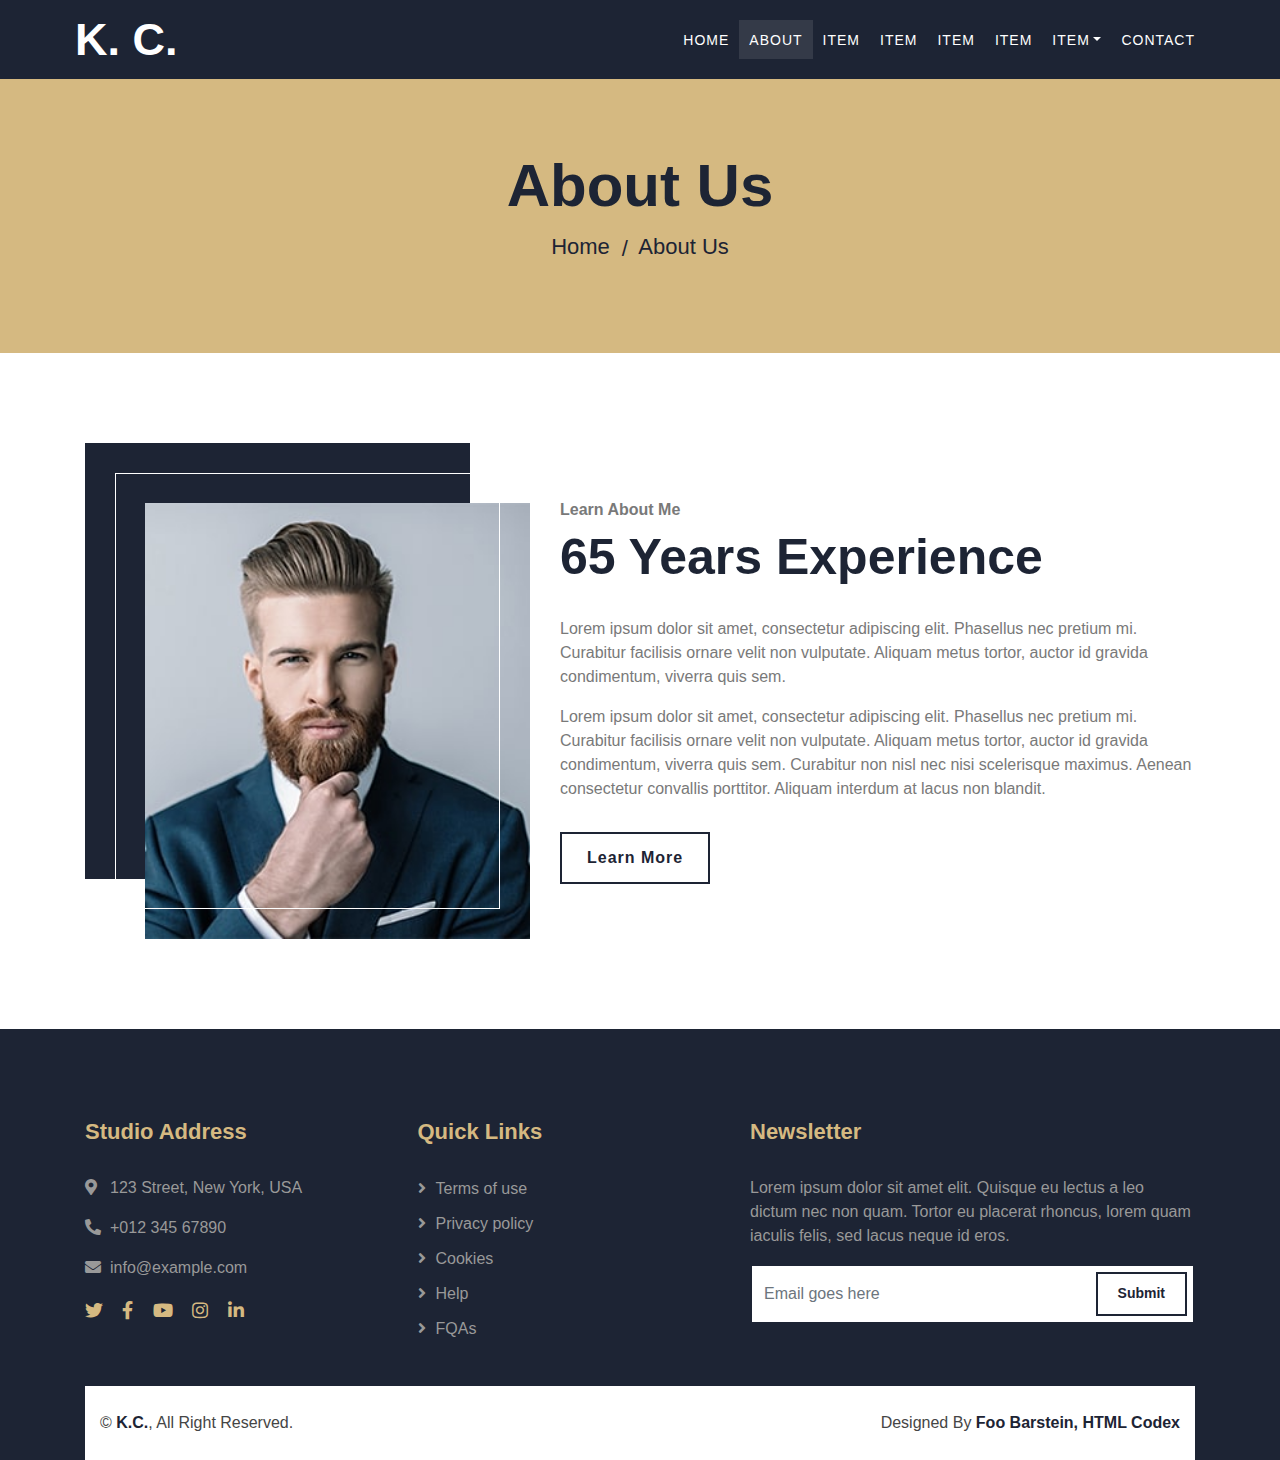
==== about.html @ 93770280 "first commit" ====
<!DOCTYPE html>
<html lang="en">
    <head>
        <meta charset="utf-8">
        <title>K. C.</title>
        <meta content="width=device-width, initial-scale=1.0" name="viewport">
        <meta content="Free Website Template" name="keywords">
        <meta content="Free Website Template" name="description">

        <!-- Favicon -->
        <link href="img/favicon.ico" rel="icon">

        <!-- Google Font -->
        <link href="https://fonts.googleapis.com/css2?family=Open+Sans:wght@300;400;600;700;800&display=swap" rel="stylesheet">

        <!-- CSS Libraries -->
        <link href="https://stackpath.bootstrapcdn.com/bootstrap/4.4.1/css/bootstrap.min.css" rel="stylesheet">
        <link href="https://cdnjs.cloudflare.com/ajax/libs/font-awesome/5.10.0/css/all.min.css" rel="stylesheet">
        <link href="lib/animate/animate.min.css" rel="stylesheet">
        <link href="lib/owlcarousel/assets/owl.carousel.min.css" rel="stylesheet">
        <link href="lib/lightbox/css/lightbox.min.css" rel="stylesheet">

        <!-- Template Stylesheet -->
        <link href="css/style.css" rel="stylesheet">
    </head>

    <body>
        <!-- Top Bar Start -->
<!--         <div class="top-bar d-none d-md-block">
            <div class="container-fluid">
                <div class="row">
                    <div class="col-md-6">
                        <div class="top-bar-left">
                            <div class="text">
                                <h2>8:00 - 9:00</h2>
                                <p>Opening Hour Mon - Fri</p>
                            </div>
                            <div class="text">
                                <h2>+123 456 7890</h2>
                                <p>Call Us For Appointment</p>
                            </div>
                        </div>
                    </div>
                    <div class="col-md-6">
                        <div class="top-bar-right">
                            <div class="social">
                                <a href=""><i class="fab fa-twitter"></i></a>
                                <a href=""><i class="fab fa-facebook-f"></i></a>
                                <a href=""><i class="fab fa-linkedin-in"></i></a>
                                <a href=""><i class="fab fa-instagram"></i></a>
                            </div>
                        </div>
                    </div>
                </div>
            </div>
        </div> -->
        <!-- Top Bar End -->

        <!-- Nav Bar Start -->
        <div class="navbar navbar-expand-lg bg-dark navbar-dark">
            <div class="container-fluid">
                <a href="index.html" class="navbar-brand">K. C.</a>
                <button type="button" class="navbar-toggler" data-toggle="collapse" data-target="#navbarCollapse">
                    <span class="navbar-toggler-icon"></span>
                </button>

                <div class="collapse navbar-collapse justify-content-between" id="navbarCollapse">
                    <div class="navbar-nav ml-auto">
                        <a href="index.html" class="nav-item nav-link">Home</a>
                        <a href="about.html" class="nav-item nav-link active">About</a>
                        <a href="#" class="nav-item nav-link">Item</a>
                        <a href="#" class="nav-item nav-link">Item</a>
                        <a href="#" class="nav-item nav-link">Item</a>
                        <a href="#" class="nav-item nav-link">Item</a>
                        <div class="nav-item dropdown">
                            <a href="#" class="nav-link dropdown-toggle" data-toggle="dropdown">Item</a>
                            <div class="dropdown-menu">
                                <a href="#" class="dropdown-item">Item</a>
                                <a href="#" class="dropdown-item">Item</a>
                            </div>
                        </div>
                        <a href="contact.html" class="nav-item nav-link">Contact</a>
                    </div>
                </div>
            </div>
        </div>
        <!-- Nav Bar End -->


        <!-- Page Header Start -->
        <div class="page-header">
            <div class="container">
                <div class="row">
                    <div class="col-12">
                        <h2>About Us</h2>
                    </div>
                    <div class="col-12">
                        <a href="">Home</a>
                        <a href="">About Us</a>
                    </div>
                </div>
            </div>
        </div>
        <!-- Page Header End -->


        <!-- About Start -->
        <div class="about">
            <div class="container">
                <div class="row align-items-center">
                    <div class="col-lg-5 col-md-6">
                        <div class="about-img">
                            <img src="img/team-3.jpg" alt="Image">
                        </div>
                    </div>
                    <div class="col-lg-7 col-md-6">
                        <div class="section-header text-left">
                            <p>Learn About Me</p>
                            <h2>65 Years Experience</h2>
                        </div>
                        <div class="about-text">
                            <p>
                                Lorem ipsum dolor sit amet, consectetur adipiscing elit. Phasellus nec pretium mi. Curabitur facilisis ornare velit non vulputate. Aliquam metus tortor, auctor id gravida condimentum, viverra quis sem.
                            </p>
                            <p>
                                Lorem ipsum dolor sit amet, consectetur adipiscing elit. Phasellus nec pretium mi. Curabitur facilisis ornare velit non vulputate. Aliquam metus tortor, auctor id gravida condimentum, viverra quis sem. Curabitur non nisl nec nisi scelerisque maximus. Aenean consectetur convallis porttitor. Aliquam interdum at lacus non blandit.
                            </p>
                            <a class="btn" href="">Learn More</a>
                        </div>
                    </div>
                </div>
            </div>
        </div>
        <!-- About End -->


        <!-- Team Start -->
<!--         <div class="team">
            <div class="container">
                <div class="section-header text-center">
                    <p>Our Barber Team</p>
                    <h2>Meet Our Hair Cut Expert Barber</h2>
                </div>
                <div class="row">
                    <div class="col-lg-3 col-md-6">
                        <div class="team-item">
                            <div class="team-img">
                                <img src="img/team-1.jpg" alt="Team Image">
                            </div>
                            <div class="team-text">
                                <h2>Adam Phillips</h2>
                                <p>Master Barber</p>
                            </div>
                        </div>
                    </div>
                    <div class="col-lg-3 col-md-6">
                        <div class="team-item">
                            <div class="team-img">
                                <img src="img/team-2.jpg" alt="Team Image">
                            </div>
                            <div class="team-text">
                                <h2>Dylan Adams</h2>
                                <p>Hair Expert</p>
                            </div>
                        </div>
                    </div>
                    <div class="col-lg-3 col-md-6">
                        <div class="team-item">
                            <div class="team-img">
                                <img src="img/team-3.jpg" alt="Team Image">
                            </div>
                            <div class="team-text">
                                <h2>Gloria Edwards</h2>
                                <p>Beard Expert</p>
                            </div>
                        </div>
                    </div>
                    <div class="col-lg-3 col-md-6">
                        <div class="team-item">
                            <div class="team-img">
                                <img src="img/team-4.jpg" alt="Team Image">
                            </div>
                            <div class="team-text">
                                <h2>Josh Dunn</h2>
                                <p>Color Expert</p>
                            </div>
                        </div>
                    </div>
                </div>
            </div>
        </div> -->
        <!-- Team End -->


        <!-- Footer Start -->
        <div class="footer">
            <div class="container">
                <div class="row">
                    <div class="col-lg-7">
                        <div class="row">
                            <div class="col-md-6">
                                <div class="footer-contact">
                                    <h2>Studio Address</h2>
                                    <p><i class="fa fa-map-marker-alt"></i>123 Street, New York, USA</p>
                                    <p><i class="fa fa-phone-alt"></i>+012 345 67890</p>
                                    <p><i class="fa fa-envelope"></i>info@example.com</p>
                                    <div class="footer-social">
                                        <a href=""><i class="fab fa-twitter"></i></a>
                                        <a href=""><i class="fab fa-facebook-f"></i></a>
                                        <a href=""><i class="fab fa-youtube"></i></a>
                                        <a href=""><i class="fab fa-instagram"></i></a>
                                        <a href=""><i class="fab fa-linkedin-in"></i></a>
                                    </div>
                                </div>
                            </div>
                            <div class="col-md-6">
                                <div class="footer-link">
                                    <h2>Quick Links</h2>
                                    <a href="">Terms of use</a>
                                    <a href="">Privacy policy</a>
                                    <a href="">Cookies</a>
                                    <a href="">Help</a>
                                    <a href="">FQAs</a>
                                </div>
                            </div>
                        </div>
                    </div>
                    <div class="col-lg-5">
                        <div class="footer-newsletter">
                            <h2>Newsletter</h2>
                            <p>
                                Lorem ipsum dolor sit amet elit. Quisque eu lectus a leo dictum nec non quam. Tortor eu placerat rhoncus, lorem quam iaculis felis, sed lacus neque id eros.
                            </p>
                            <div class="form">
                                <input class="form-control" placeholder="Email goes here">
                                <button class="btn">Submit</button>
                            </div>
                        </div>
                    </div>
                </div>
            </div>
            <div class="container copyright">
                <div class="row">
                    <div class="col-md-6">
                        <p>&copy; <a href="#">K.C.</a>, All Right Reserved.</p>
                    </div>
                    <div class="col-md-6">
                        <p>Designed By <a href="https://htmlcodex.com">Foo Barstein, HTML Codex</a></p>
                    </div>
                </div>
            </div>
        </div>
        <!-- Footer End -->

        <a href="#" class="back-to-top"><i class="fa fa-chevron-up"></i></a>

        <!-- JavaScript Libraries -->
        <script src="https://code.jquery.com/jquery-3.4.1.min.js"></script>
        <script src="https://stackpath.bootstrapcdn.com/bootstrap/4.4.1/js/bootstrap.bundle.min.js"></script>
        <script src="lib/easing/easing.min.js"></script>
        <script src="lib/owlcarousel/owl.carousel.min.js"></script>
        <script src="lib/isotope/isotope.pkgd.min.js"></script>
        <script src="lib/lightbox/js/lightbox.min.js"></script>

        <!-- Contact Javascript File -->
        <script src="mail/jqBootstrapValidation.min.js"></script>
        <script src="mail/contact.js"></script>

        <!-- Template Javascript -->
        <script src="js/main.js"></script>
    </body>
</html>
---- css/style.css ----
/*******************************/
/********* General CSS *********/
/*******************************/
body {
    color: #797979;
    background: #ffffff;
    font-family: 'Lato', sans-serif;
}

h1,
h2, 
h3, 
h4,
h5, 
h6 {
    color: #1d2434;
}

a {
    color: #454545;
    transition: .3s;
}

a:hover,
a:active,
a:focus {
    color: #D5B981;
    outline: none;
    text-decoration: none;
}

.btn:focus,
.form-control:focus {
    box-shadow: none;
}

.container-fluid {
    max-width: 1366px;
}

.back-to-top {
    position: fixed;
    display: none;
    background: #D5B981;
    width: 44px;
    height: 44px;
    text-align: center;
    line-height: 1;
    font-size: 22px;
    right: 15px;
    bottom: 15px;
    transition: background 0.5s;
    z-index: 9;
}

.back-to-top:hover {
    background: #1d2434;
}

.back-to-top:hover i {
    color: #D5B981;
}

.back-to-top i {
    color: #1d2434;
    padding-top: 10px;
}


/**********************************/
/********** Top Bar CSS ***********/
/**********************************/
.top-bar {
    position: relative;
    height: 60px;
    background: #1d2434;
}

.top-bar .top-bar-left {
    display: flex;
    align-items: center;
    justify-content: flex-start;
}

.top-bar .top-bar-right {
    display: flex;
    align-items: center;
    justify-content: flex-end;
}

.top-bar .text {
    display: flex;
    align-items: center;
    justify-content: center;
    flex-direction: column;
    height: 60px;
    padding: 0 10px;
    text-align: center;
    border-left: 1px solid rgba(255, 255, 255, .15);
}

.top-bar .text:last-child {
    border-right: 1px solid rgba(255, 255, 255, .15);
}

.top-bar .text h2 {
    color: #eeeeee;
    font-weight: 600;
    font-size: 16px;
    letter-spacing: 1px;
    margin: 0;
}

.top-bar .text p {
    color: #eeeeee;
    font-size: 12px;
    font-weight: 400;
    margin: 0;
}

.top-bar .social {
    display: flex;
    height: 60px;
    font-size: 0;
    justify-content: flex-end;
}

.top-bar .social a {
    display: flex;
    align-items: center;
    justify-content: center;
    width: 60px;
    height: 100%;
    font-size: 22px;
    color: #ffffff;
    border-right: 1px solid rgba(255, 255, 255, .15);
}

.top-bar .social a:first-child {
    border-left: 1px solid rgba(255, 255, 255, .15);
}

.top-bar .social a:hover {
    color: #D5B981;
    background: #ffffff;
}

@media (min-width: 992px) {
    .top-bar {
        padding: 0 60px;
    }
}


/**********************************/
/*********** Nav Bar CSS **********/
/**********************************/
.navbar {
    position: relative;
    transition: .5s;
    z-index: 999;
}

.navbar.nav-sticky {
    position: fixed;
    top: 0;
    width: 100%;
    box-shadow: 0 2px 5px rgba(0, 0, 0, .3);
}

.navbar .navbar-brand {
    margin: 0;
    color: #ffffff;
    font-size: 45px;
    line-height: 0px;
    font-weight: 600;
}

.navbar .navbar-brand span {
    font-weight: 800;
}

.navbar .navbar-brand img {
    max-width: 100%;
    max-height: 40px;
}

.navbar-dark .navbar-nav .nav-link,
.navbar-dark .navbar-nav .nav-link:focus,
.navbar-dark .navbar-nav .nav-link:hover,
.navbar-dark .navbar-nav .nav-link.active {
    padding: 10px 10px 8px 10px;
    color: #ffffff;
}

.navbar-dark .navbar-nav .nav-link:hover,
.navbar-dark .navbar-nav .nav-link.active {
    background: rgba(256, 256, 256, .1);
    transition: none;
}

.navbar .dropdown-menu {
    margin-top: 0;
    border: 0;
    border-radius: 0;
    background: #f8f9fa;
}

@media (min-width: 992px) {
    .navbar {
        position: absolute;
        width: 100%;
        /*top: 60px;*/
        padding: 20px 60px;
        background: #1d2434 !important;
        z-index: 9;
    }
    
    .navbar.nav-sticky {
        padding: 10px 60px;
        background: #1d2434 !important;
    }
    
    .navbar a.nav-link {
        padding: 8px 15px;
        font-size: 14px;
        letter-spacing: 1px;
        text-transform: uppercase;
    }
}

@media (max-width: 991.98px) {   
    .navbar {
        padding: 15px;
        background: #1d2434 !important;
    }
    
    .navbar a.nav-link {
        padding: 5px;
    }
    
    .navbar .dropdown-menu {
        box-shadow: none;
    }
}


/*******************************/
/********** Hero CSS ***********/
/*******************************/
.hero {
    position: relative;
    width: 100%;
    margin-bottom: 45px;
    height: calc(100vh - 60px);
    background: #efefef;
    overflow: hidden;
}

.hero .container-fluid {
    padding: 0;
}

.hero .hero-image {
    position: relative;
    text-align: right;
    top: 20%;
    right: 5%;
}

.hero .hero-image img {
    width: 600px;
    max-width: 80%;
    max-height: 80%;
}

.hero .hero-text {
    position: relative;
    padding-left: 75px;
    height: calc(100vh - 60px);
    display: flex;
    align-items: flex-start;
    justify-content: center;
    flex-direction: column;
}

.hero .hero-text h1 {
    color: #1d2434;
    font-size: 50px;
    font-weight: 700;
    margin-bottom: 20px;
}

.hero .hero-text p {
    color: #1d2434;
    font-size: 18px;
    margin-bottom: 25px;
}

.hero .hero-text .btn {
    padding: 15px 30px;
    font-size: 16px;
    font-weight: 600;
    letter-spacing: 1px;
    color: #1d2434;
    background: none;
    border: 2px solid #1d2434;
    border-radius: 0;
    transition: .3s;
}

.hero .hero-text .btn:hover {
    color: #D5B981;
    background: #1d2434;
}

.hero .btn-play {
    position: absolute;
    z-index: 1;
    top: 80%;
    left: 50%;
    transform: translateX(-50%) translateY(-50%);
    box-sizing: content-box;
    display: block;
    width: 32px;
    height: 44px;
    border-radius: 50%;
    border: none;
    outline: none;
    padding: 18px 20px 18px 28px;
}

.hero .btn-play:before {
    content: "";
    position: absolute;
    z-index: 0;
    left: 50%;
    top: 50%;
    transform: translateX(-50%) translateY(-50%);
    display: block;
    width: 80px;
    height: 80px;
    background: #1D2434;
    border-radius: 50%;
    animation: pulse-border 1500ms ease-out infinite;
}

.hero .btn-play:after {
    content: "";
    position: absolute;
    z-index: 1;
    left: 50%;
    top: 50%;
    transform: translateX(-50%) translateY(-50%);
    display: block;
    width: 80px;
    height: 80px;
    background: #1D2434;
    border-radius: 50%;
    transition: all 200ms;
}

.hero .btn-play:hover:after {
    background-color: darken(#1D2434, 10%);
}

.hero .btn-play img {
    position: relative;
    z-index: 3;
    max-width: 100%;
    width: auto;
    height: auto;
}

.hero .btn-play span {
    display: block;
    position: relative;
    z-index: 3;
    width: 0;
    height: 0;
    border-left: 32px solid #ffffff;
    border-top: 22px solid transparent;
    border-bottom: 22px solid transparent;
}

@keyframes pulse-border {
  0% {
    transform: translateX(-50%) translateY(-50%) translateZ(0) scale(1);
    opacity: 1;
  }
  100% {
    transform: translateX(-50%) translateY(-50%) translateZ(0) scale(1.5);
    opacity: 0;
  }
}

#videoModal .modal-dialog {
    position: relative;
    max-width: 800px;
    margin: 60px auto;
}

#videoModal .modal-body {
    position: relative;
    padding: 0px;
}

#videoModal .close {
    position: absolute;
    right: 0px;
    top: -12px;
    z-index: 999;
    font-size: 50px;
    font-weight: normal;
    color: #ffffff;
    opacity: 1;
}

@media (max-width: 991.98px) {
    .hero .hero-text {
        padding-left: 15px;
    }
    
    .hero .hero-text h1 {
        font-size: 35px;
    }
    
    .hero .hero-text p {
        font-size: 16px;
    }
    
    .hero .hero-text .btn {
        padding: 12px 30px;
        font-size: 15px;
        letter-spacing: 0;
    }
}

@media (max-width: 767.98px) {
    .hero .hero-text h1 {
        font-size: 30px;
        font-weight: 600;
    }
    
    .hero .hero-text p {
        font-size: 14px;
    }
    
    .hero .hero-text .btn {
        padding: 10px 25px;
        font-size: 15px;
        font-weight: 400;
        letter-spacing: 0;
    }
}

@media (max-width: 575.98px) {
    .hero .hero-text h1 {
        font-size: 25px;
        font-weight: 600;
    }
    
    .hero .hero-text p {
        font-size: 14px;
    }
    
    .hero .hero-text .btn {
        padding: 8px 20px;
        font-size: 14px;
        font-weight: 400;
        letter-spacing: 0;
    }
}


/*******************************/
/******* Page Header CSS *******/
/*******************************/
.page-header {
    position: relative;
    margin-bottom: 45px;
    padding: 150px 0 90px 0;
    text-align: center;
    background: #D5B981;
}

.page-header h2 {
    position: relative;
    color: #1d2434;
    font-size: 60px;
    font-weight: 700;
}

.page-header a {
    position: relative;
    padding: 0 12px;
    font-size: 22px;
    color: #1d2434;
}

.page-header a:hover {
    color: #ffffff;
}

.page-header a::after {
    position: absolute;
    content: "/";
    width: 8px;
    height: 8px;
    top: -2px;
    right: -7px;
    text-align: center;
    color: #1d2434;
}

.page-header a:last-child::after {
    display: none;
}

@media (max-width: 767.98px) {
    .page-header h2 {
        font-size: 35px;
    }
    
    .page-header a {
        font-size: 18px;
    }
}


/*******************************/
/******* Section Header ********/
/*******************************/
.section-header {
    position: relative;
    max-width: 600px;
    margin: 0 auto;
    margin-bottom: 45px;
}

.section-header p {
    margin-bottom: 5px;
    position: relative;
    font-size: 16px;
    font-weight: 600;
}

.section-header h2 {
    margin: 0;
    position: relative;
    font-size: 50px;
    font-weight: 700;
}

@media (max-width: 767.98px) {
    .section-header h2 {
        font-size: 30px;
    }
}


/*******************************/
/********** About CSS **********/
/*******************************/
.about {
    position: relative;
    width: 100%;
    padding: 45px 0;
}

.about .section-header {
    margin-bottom: 30px;
    margin-left: 0;
}

.about .about-img {
    position: relative;
    height: 100%;
    margin: 60px 0 0 60px;
}

.about .about-img img {
    position: relative;
    width: 100%;
    height: 100%;
    object-fit: cover;
    z-index: 1;
}

.about .about-img::before {
    position: absolute;
    content: "";
    top: -60px;
    right: 60px;
    bottom: 60px;
    left: -60px;
    background: #1d2434;
    z-index: 0;
}

.about .about-img::after {
    position: absolute;
    content: "";
    top: -30px;
    right: 30px;
    bottom: 30px;
    left: -30px;
    background: transparent;
    border: 1px solid #ffffff;
    z-index: 2;
}

.about .about-text p {
    font-size: 16px;
}

.about .about-text a.btn {
    position: relative;
    margin-top: 15px;
    padding: 12px 25px;
    font-size: 16px;
    font-weight: 600;
    letter-spacing: 1px;
    color: #1d2434;
    border: 2px solid #1d2434;
    border-radius: 0;
    background: none;
    transition: .3s;
}

.about .about-text a.btn:hover {
    color: #D5B981;
    background: #1d2434;
}

@media (max-width: 767.98px) {
    .about .about-img {
        margin-bottom: 30px;
        height: auto;
    }
}


/*******************************/
/********* Service CSS *********/
/*******************************/
.service {
    position: relative;
    width: 100%;
    padding: 45px 0 15px 0;
}

.service .service-item {
    position: relative;
    width: 100%;
    text-align: center;
    margin-bottom: 30px;
    background: rgba(29, 36, 52, .04);
}

.service .service-img {
    position: relative;
    width: 100%;
}

.service .service-img img {
    position: relative;
    width: 100%;
    height: 100%;
    object-fit: cover;
}

.service .service-img::after {
    position: absolute;
    content: "";
    top: 15px;
    right: 15px;
    bottom: 15px;
    left: 15px;
    background: transparent;
    border: 1px solid #ffffff;
    z-index: 1;
}

.service .service-item h3 {
    margin: 0;
    padding: 25px 15px 15px 15px;
    font-size: 25px;
    font-weight: 700;
}

.service .service-item p {
    margin: 0;
    padding: 0 25px 25px 25px;
    font-size: 16px;
}

.service .service-item a.btn {
    position: relative;
    margin-bottom: 30px;
    padding: 10px 20px;
    font-size: 14px;
    font-weight: 600;
    color: #1d2434;
    border: 2px solid #1d2434;
    border-radius: 0;
    background: none;
    transition: .3s;
}

.service .service-item:hover a.btn {
    color: #D5B981;
    background: #1d2434;
    border-color: #1d2434;
}


/*******************************/
/********* Pricing CSS *********/
/*******************************/
.price {
    position: relative;
    width: 100%;
    padding: 45px 0 15px 0;
}

.price .price-item {
    position: relative;
    width: 100%;
    display: flex;
    align-items: center;
    justify-content: flex-start;
    flex-direction: row;
    margin-bottom: 30px;
    background: rgba(29, 36, 52, .04);
    transition: .3s;
}

.price .price-item:hover {
    background: #D5B981;
}

.price .price-img {
    position: relative;
    width: 100px;
}

.price .price-img img {
    width: 100%;
}

.price .price-img::after {
    position: absolute;
    content: "";
    top: 10px;
    right: 10px;
    bottom: 10px;
    left: 10px;
    background: transparent;
    border: 1px solid #ffffff;
    z-index: 1;
}

.price .price-text {
    position: relative;
    padding: 0 15px;
    width: calc(100% - 100px);
    overflow: hidden;
}

.price .price-text h2 {
    position: relative;
    margin-bottom: 8px;
    font-size: 16px;
    font-weight: 600;
    white-space: nowrap;
}

.price .price-text h3 {
    position: relative;
    margin: 0;
    font-size: 16px;
    font-weight: 400;
    color: #333333;
}


/*******************************/
/*********** Team CSS **********/
/*******************************/
.team {
    position: relative;
    width: 100%;
    padding: 45px 0 15px 0;
}

.team .team-item {
    margin-bottom: 30px;
}

.team .team-img {
    position: relative;
}

.team .team-img::after {
    position: absolute;
    content: "";
    top: 15px;
    right: 15px;
    bottom: 15px;
    left: 15px;
    background: transparent;
    border: 1px solid #F6F6F7;
    transition: .3s;
    z-index: 1;
}

.team .team-img img {
    width: 100%;
}

.team .team-text {
    position: relative;
    margin: -60px 15px 0 15px;
    padding: 30px 15px;
    text-align: center;
    background: #F6F6F7;
    transition: .3s;
    z-index: 2;
}

.team .team-text h2 {
    font-size: 16px;
    font-weight: 600;
}

.team .team-text p {
    margin: 0;
    color: #333333;
}

.team .team-item:hover .team-text {
    background: #D5B981;
}

.team .team-item:hover .team-img::after {
    border-color: #D5B981;
}


/*******************************/
/******* Testimonial CSS *******/
/*******************************/
.testimonial {
    position: relative;
    margin: 45px 0;
    padding: 120px 0;
    background: linear-gradient(rgba(29, 36, 52, 1), rgba(29, 36, 52, .5), rgba(29, 36, 52, 1)), url(../img/team-3.jpg);
    background-position: center;
    background-repeat: no-repeat;
    background-size: cover;
}

.testimonial .container {
    max-width: 700px;
}

.testimonial .testimonials-carousel {
    position: relative;
    width: 100%;
}

.testimonial .testimonial-item {
    position: relative;
    width: 100%;
    display: flex;
    align-items: flex-start;
    justify-content: center;
    flex-direction: column;
    overflow: hidden;
}

.testimonial .testimonial-item img {
    width: 60px;
    border-radius: 60px;
    margin-bottom: 25px;
}

.testimonial .testimonial-item p {
    color: #ffffff;
    font-size: 16px;
    margin-bottom: 20px;
}

.testimonial .testimonial-item h2 {
    color: #D5B981;
    font-size: 18px;
    font-weight: 700;
    margin-bottom: 5px;
}

.testimonial .testimonial-item h3 {
    color: #999999;
    font-size: 16px;
    font-weight: 300;
    margin: 0;
}

.testimonial .owl-nav {
    width: 135px;
    margin-top: 45px;
    display: flex;
}

.testimonial .owl-nav .owl-prev,
.testimonial .owl-nav .owl-next {
    width: 60px;
    height: 60px;
    display: flex;
    align-items: center;
    justify-content: center;
    color: #D5B981;
    background: #1d2434;
    font-size: 22px;
    transition: .3s;
}

.testimonial .owl-nav .owl-next {
    margin-left: 15px;
}

.testimonial .owl-nav .owl-prev:hover,
.testimonial .owl-nav .owl-next:hover {
    color: #1d2434;
    background: #D5B981;
}


/*******************************/
/*********** Blog CSS **********/
/*******************************/
.blog {
    position: relative;
    width: 100%;
    padding: 45px 0;
}

.blog .blog-carousel {
    position: relative;
    width: calc(100% + 30px);
    left: -15px;
    right: -15px;
}

.blog .blog-item {
    position: relative;
    margin: 0 15px;
    background: rgba(29, 36, 52, .04);
    overflow: hidden;
}

.blog .blog-page .blog-item {
    margin: 0 0 30px 0;
}

.blog .blog-img {
    position: relative;
    width: 100%;
}

.blog .blog-img::after {
    position: absolute;
    content: "";
    top: 15px;
    right: 15px;
    bottom: 15px;
    left: 15px;
    background: transparent;
    border: 1px solid #ffffff;
    z-index: 1;
}

.blog .blog-img img {
    width: 100%;
}

.blog .blog-meta {
    position: relative;
    padding: 20px 30px 12px 30px;
}

.blog .blog-meta * {
    display: inline-block;
    margin: 0;
    padding: 0;
    font-size: 14px;
    font-weight: 300;
    color: #797979;
}

.blog .blog-meta i {
    margin: 0 2px 0 10px;
}

.blog .blog-meta i:first-child {
    margin-left: 0;
}

.blog .blog-text {
    position: relative;
    padding: 0 30px 30px 30px;
}

.blog .blog-text h2 {
    font-size: 18px;
    font-weight: 600;
}

.blog .blog-text p {
    margin-bottom: 10px;
}

.blog .blog-item a.btn {
    padding: 0;
    font-size: 14px;
    font-weight: 700;
    text-transform: uppercase;
    color: #1d2434;
    transition: .3s;
}

.blog .blog-item a.btn i {
    margin-left: 5px;
}

.blog .blog-item a.btn:hover {
    color: #D5B981;
}

.blog .owl-nav {
    width: 150px;
    margin: 32px auto 0 auto;
    display: flex;
}

.blog .owl-nav .owl-prev,
.blog .owl-nav .owl-next {
    margin-left: 15px;
    width: 60px;
    height: 60px;
    display: flex;
    align-items: center;
    justify-content: center;
    color: #D5B981;
    background: #1d2434;
    font-size: 22px;
    transition: .3s;
}

.blog .owl-nav .owl-prev:hover,
.blog .owl-nav .owl-next:hover {
    color: #1d2434;
    background: #D5B981;
}

.blog .pagination .page-link {
    color: #1d2434;
    border-radius: 0;
    border-color: #1d2434;
}

.blog .pagination .page-link:hover,
.blog .pagination .page-item.active .page-link {
    color: #D5B981;
    background: #1d2434;
}

.blog .pagination .disabled .page-link {
    color: #999999;
}


/*******************************/
/******** Portfolio CSS ********/
/*******************************/
.portfolio {
    position: relative;
    padding: 45px 0 15px 0;
    background: #ffffff;
}

.portfolio #portfolio-flters {
    padding: 0;
    margin: -15px 0 25px 0;
    list-style: none;
    font-size: 0;
    text-align: center;
}

.portfolio #portfolio-flters li {
    cursor: pointer;
    display: inline-block;
    margin: 5px;
    padding: 8px 15px;
    color: #1d2434;
    font-size: 14px;
    font-weight: 600;
    border-radius: 0;
    background: none;
    border: 2px solid #1d2434;
    transition: .3s;
}

.portfolio #portfolio-flters li:hover,
.portfolio #portfolio-flters li.filter-active {
    background: #1d2434;
    color: #D5B981;
}

.portfolio .portfolio-item {
    position: relative;
    margin-bottom: 30px;
    overflow: hidden;
    transition: .3s;
}

.portfolio .portfolio-item:hover {
    margin-top: -10px;
}

.portfolio .portfolio-wrap {
    position: relative;
    width: 100%;
}

.portfolio .portfolio-wrap a::after {
    position: absolute;
    content: "";
    top: 30px;
    right: 30px;
    bottom: 30px;
    left: 30px;
    background: transparent;
    border: 1px solid #F6F6F7;
    transition: .3s;
    z-index: 1;
}

.portfolio .portfolio-wrap:hover a::after {
    border-color: #D5B981;
}

.portfolio img {
    position: relative;
    width: 100%; 
    height: 100%; 
    object-fit: cover;
}


/*******************************/
/********* Contact CSS *********/
/*******************************/
.contact {
    position: relative;
    width: 100%;
    margin: 45px 0;
    background: #1d2434;
}

.contact .container-fluid {
    background: url(../img/team-3.jpg) left center no-repeat;
    background-size: contain;
}

.contact .contact-form {
    position: relative;
    padding: 90px 0 90px 45px;
    background: #1d2434;
}

.contact .contact-form input {
    padding: 15px 0;
    background: none;
    border-radius: 0;
    border: none;
    border-bottom: 1px solid #D5B981;
}

.contact .contact-form textarea {
    height: 90px;
    padding: 15px 0;
    background: none;
    border-radius: 0;
    border: none;
    border-bottom: 1px solid #D5B981;;
}

.contact .contact-form .btn {
    padding: 15px 30px;
    font-size: 16px;
    font-weight: 600;
    letter-spacing: 1px;
    color: #D5B981;
    background: none;
    border: 2px solid #D5B981;
    border-radius: 0;
    transition: .3s;
}

.contact .contact-form .btn:hover {
    color: #1d2434;
    background: #D5B981;
}

.contact .help-block ul {
    margin: 0;
    padding: 0;
    list-style-type: none;
}

@media (max-width: 767.98px) {
    .contact .container-fluid {
        background: none;
    }
    
    .contact .contact-form {
        padding: 90px 0;
    }
}


/*******************************/
/******* Single Page CSS *******/
/*******************************/
.single {
    position: relative;
    width: 100%;
    padding: 45px 0 65px 0;
}

.single img {
    width: 100%;
    margin: 0 0 25px 0;
}

.single .table,
.single .list-group {
    margin-bottom: 30px;
}

.single .ul-group {
    padding: 0;
    list-style: none;
}

.single .ul-group li {
    margin-left: 2px;
}

.single .ul-group li::before {
    position: relative;
    content: "\f0da";
    font-family: "Font Awesome 5 Free";
    font-weight: 900;
    margin-right: 10px;
}

.single .ol-group {
    padding-left: 18px;
}



/*******************************/
/********* Footer CSS **********/
/*******************************/
.footer {
    position: relative;
    margin-top: 45px;
    padding-top: 90px;
    background: #1d2434;
}

.footer .footer-contact,
.footer .footer-link,
.footer .footer-newsletter {
    position: relative;
    margin-bottom: 45px;
    color: #999999;
}

.footer .footer-contact h2,
.footer .footer-link h2,
.footer .footer-newsletter h2{
    position: relative;
    margin-bottom: 30px;
    font-size: 22px;
    font-weight: 700;
    color: #D5B981;
}

.footer .footer-link a {
    display: block;
    margin-bottom: 10px;
    color: #999999;
    transition: .3s;
}

.footer .footer-link a::before {
    position: relative;
    content: "\f105";
    font-family: "Font Awesome 5 Free";
    font-weight: 900;
    margin-right: 10px;
}

.footer .footer-link a:hover {
    color: #D5B981;
    letter-spacing: 1px;
}

.footer .footer-contact p i {
    width: 25px;
}

.footer .footer-social {
    position: relative;
    margin-top: 20px;
}

.footer .footer-social a {
    display: inline-block;
}

.footer .footer-social a i {
    margin-right: 15px;
    font-size: 18px;
    color: #D5B981;
}

.footer .footer-social a:last-child i {
    margin: 0;
}

.footer .footer-social a:hover i {
    color: #999999;
}

.footer .footer-newsletter .form {
    position: relative;
    width: 100%;
}

.footer .footer-newsletter input {
    height: 60px;
    border: 2px solid #1d2434;
    border-radius: 0;
}

.footer .footer-newsletter .btn {
    position: absolute;
    top: 8px;
    right: 8px;
    height: 44px;
    padding: 8px 20px;
    font-size: 14px;
    font-weight: 600;
    color: #1d2434;
    background: none;
    border-radius: 0;
    border: 2px solid #1d2434;
    transition: .3s;
}

.footer .footer-newsletter .btn:hover {
    color: #D5B981;
    background: #1d2434;
}

.footer .copyright {
    padding: 0 30px;
}

.footer .copyright .row {
    background: #ffffff;
    padding-top: 25px;
    padding-bottom: 25px;
}

.footer .copyright p {
    margin: 0;
    color: #454545;
}

.footer .copyright .col-md-6:last-child p {
    text-align: right;
}

.footer .copyright p a {
    color: #1d2434;
    font-weight: 700;
}

.footer .copyright p a:hover {
    color: #D5B981;
}

@media (max-width: 767.98px) {
    .footer .copyright p,
    .footer .copyright .col-md-6:last-child p {
        margin: 5px 0;
        text-align: center;
    }
}
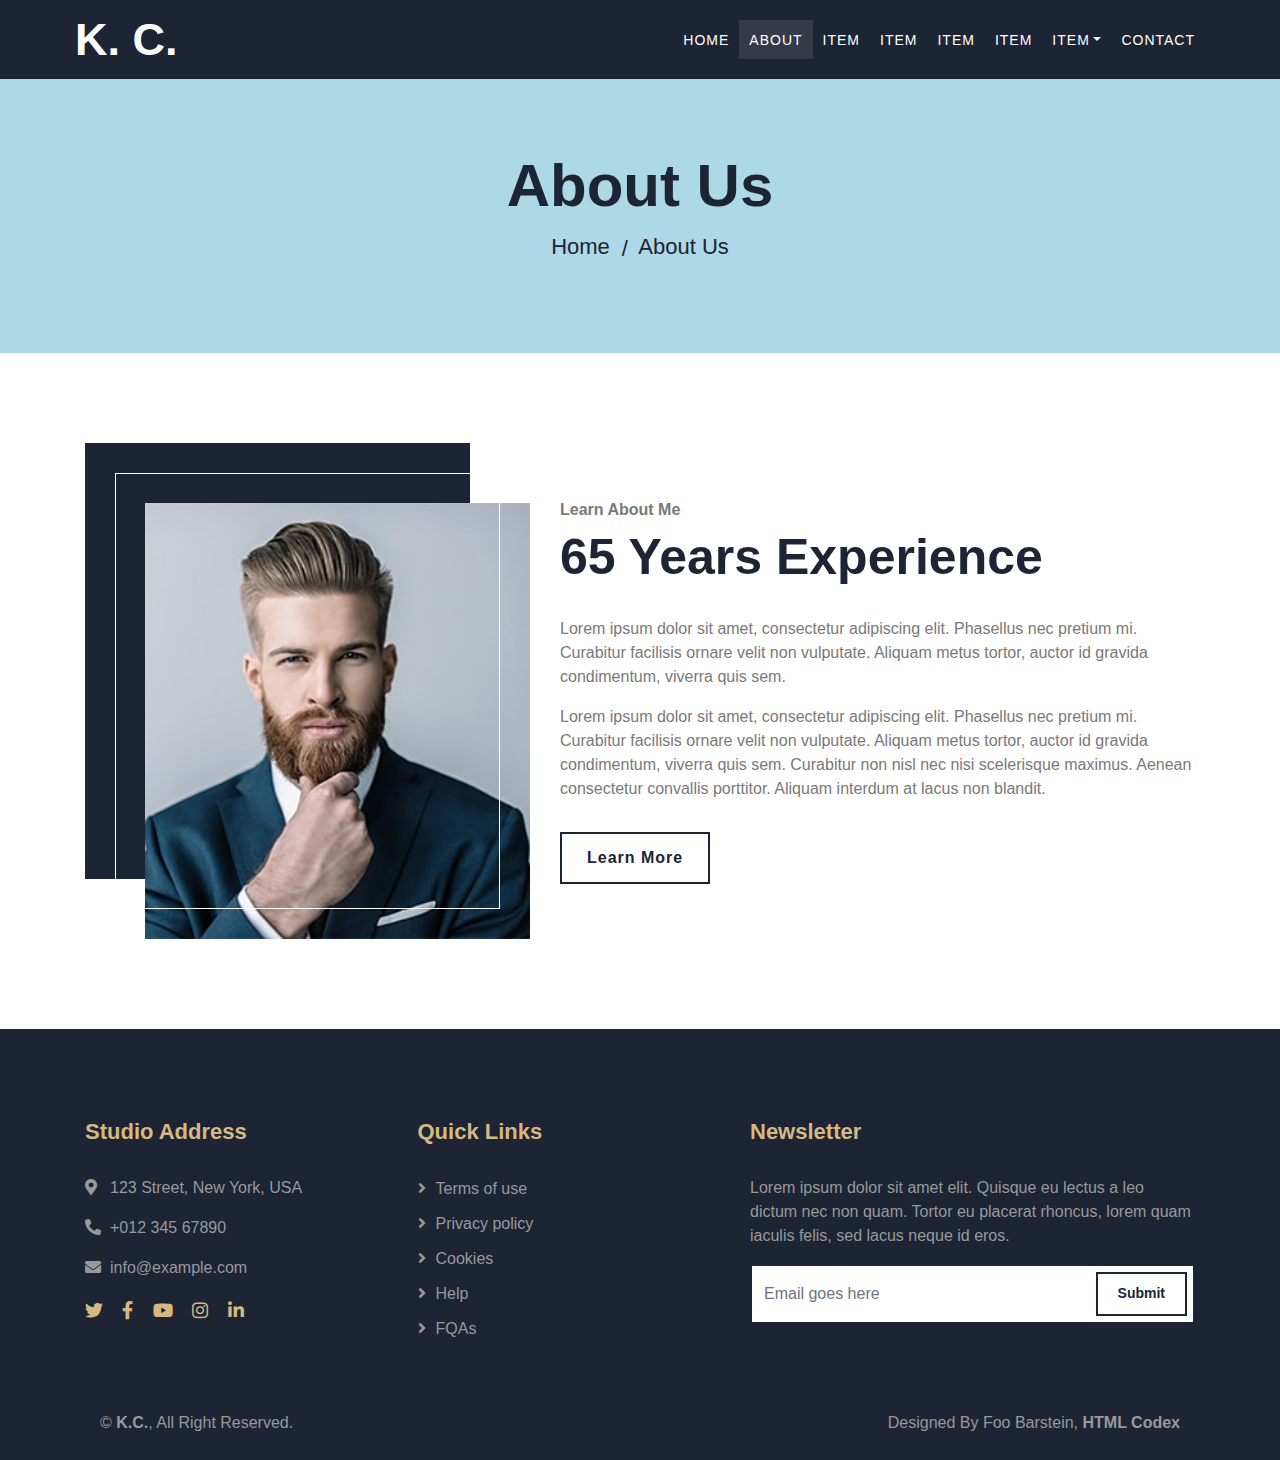
==== commit 4a23a09c: "change picture layout and color" ====
--- a/about.html
+++ b/about.html
@@ -245,7 +245,7 @@
                         <p>&copy; <a href="#">K.C.</a>, All Right Reserved.</p>
                     </div>
                     <div class="col-md-6">
-                        <p>Designed By <a href="https://htmlcodex.com">Foo Barstein, HTML Codex</a></p>
+                        <p>Designed By Foo Barstein,<a href="https://htmlcodex.com"> HTML Codex</a></p>
                     </div>
                 </div>
             </div>
--- a/css/style.css
+++ b/css/style.css
@@ -248,6 +248,16 @@
 /*******************************/
 /********** Hero CSS ***********/
 /*******************************/
+.hero .container-fluid {
+    /*margin-right: 0px;*/
+}
+.hero-background-image {
+    background: url(../img/team-3.jpg);
+    background-position: center;
+    background-repeat: no-repeat;
+    background-size: cover;
+}
+
 .hero {
     position: relative;
     width: 100%;
@@ -255,6 +265,9 @@
     height: calc(100vh - 60px);
     background: #efefef;
     overflow: hidden;
+    padding-top: 79px;
+    margin-right: 0px;
+
 }
 
 .hero .container-fluid {
@@ -277,6 +290,7 @@
 .hero .hero-text {
     position: relative;
     padding-left: 75px;
+    padding-right: 75px;
     height: calc(100vh - 60px);
     display: flex;
     align-items: flex-start;
@@ -481,7 +495,7 @@
     margin-bottom: 45px;
     padding: 150px 0 90px 0;
     text-align: center;
-    background: #D5B981;
+    background: #add8e6;
 }
 
 .page-header h2 {
@@ -1383,14 +1397,15 @@
 }
 
 .footer .copyright .row {
-    background: #ffffff;
+    background: #1d2434;
     padding-top: 25px;
     padding-bottom: 25px;
+    color: #999999;
 }
 
 .footer .copyright p {
     margin: 0;
-    color: #454545;
+    color: #999999;
 }
 
 .footer .copyright .col-md-6:last-child p {
@@ -1398,12 +1413,12 @@
 }
 
 .footer .copyright p a {
-    color: #1d2434;
+    color: #999999;
     font-weight: 700;
 }
 
 .footer .copyright p a:hover {
-    color: #D5B981;
+    color: #999999;
 }
 
 @media (max-width: 767.98px) {
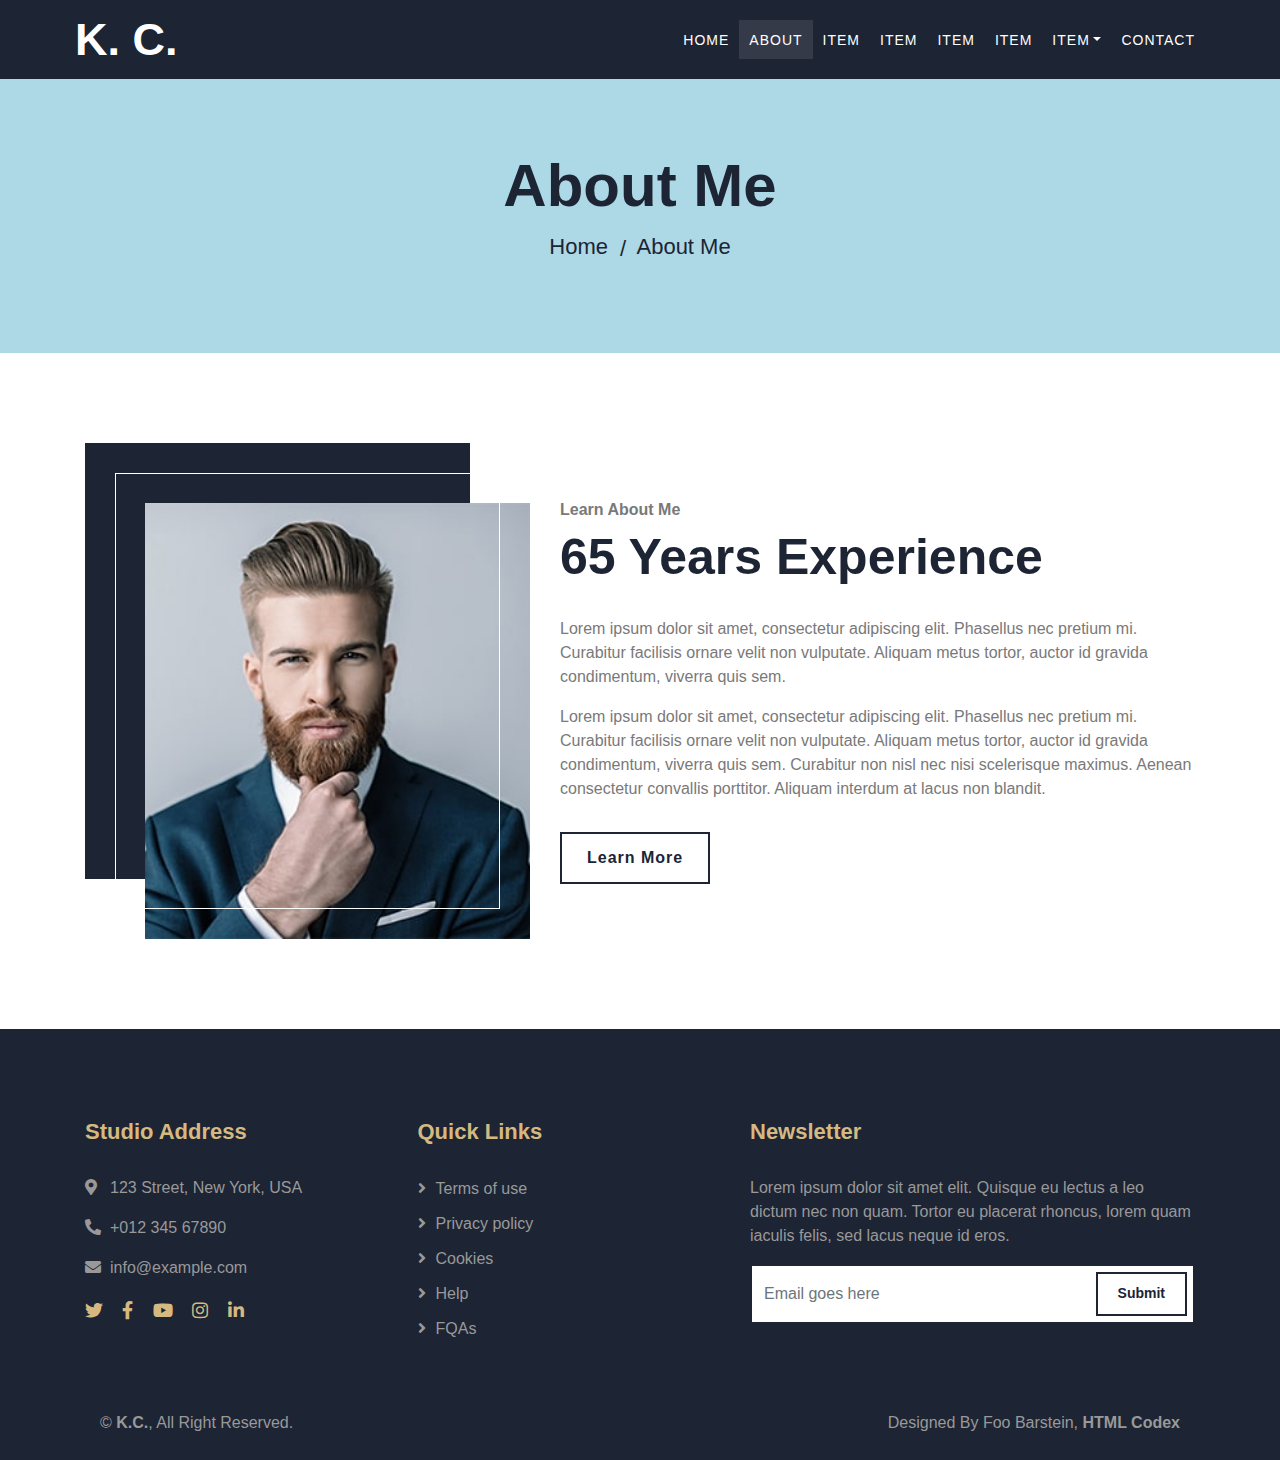
==== commit 08f2d62d: "fix typo" ====
--- a/about.html
+++ b/about.html
@@ -92,11 +92,11 @@
             <div class="container">
                 <div class="row">
                     <div class="col-12">
-                        <h2>About Us</h2>
+                        <h2>About Me</h2>
                     </div>
                     <div class="col-12">
                         <a href="">Home</a>
-                        <a href="">About Us</a>
+                        <a href="">About Me</a>
                     </div>
                 </div>
             </div>
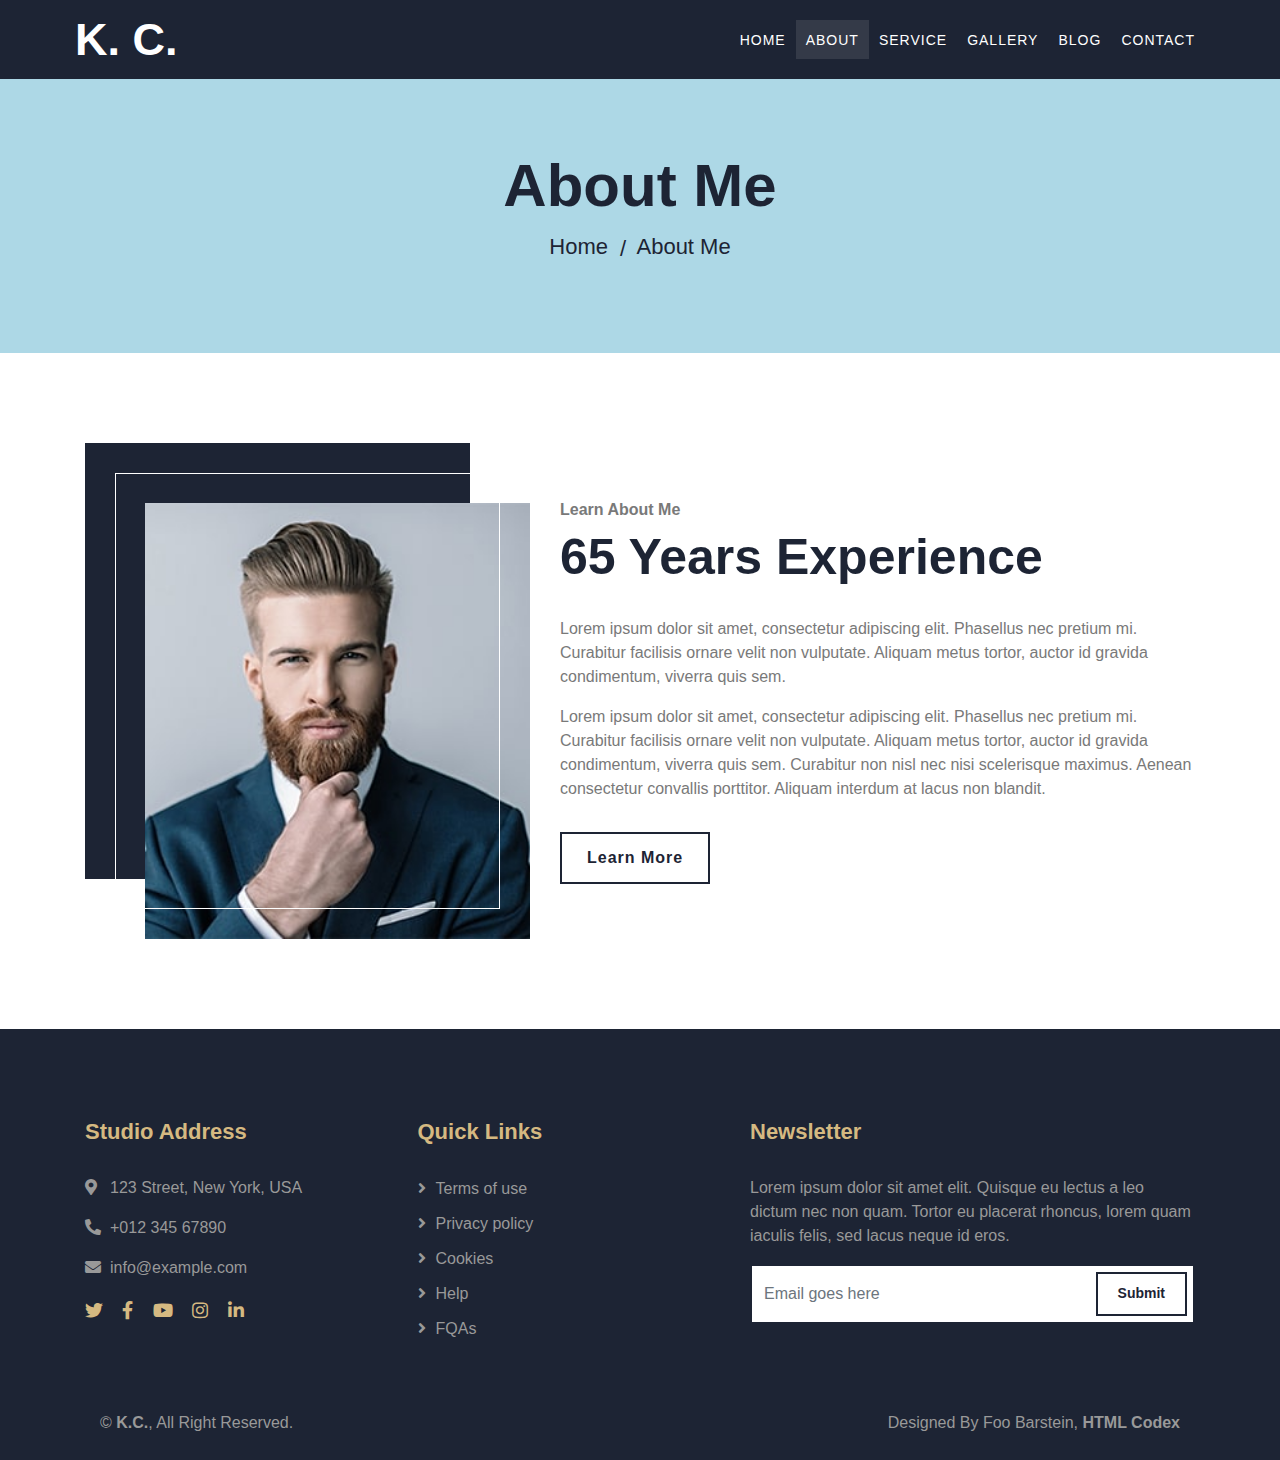
==== commit 840c45f5: "add pages" ====
--- a/about.html
+++ b/about.html
@@ -68,17 +68,17 @@
                     <div class="navbar-nav ml-auto">
                         <a href="index.html" class="nav-item nav-link">Home</a>
                         <a href="about.html" class="nav-item nav-link active">About</a>
-                        <a href="#" class="nav-item nav-link">Item</a>
-                        <a href="#" class="nav-item nav-link">Item</a>
-                        <a href="#" class="nav-item nav-link">Item</a>
-                        <a href="#" class="nav-item nav-link">Item</a>
+                        <a href="service.html" class="nav-item nav-link">Service</a>
+                        <a href="portfolio.html" class="nav-item nav-link">Gallery</a>
+                        <a href="blog.html" class="nav-item nav-link">Blog</a>
+<!--                         <a href="#" class="nav-item nav-link">Item</a>
                         <div class="nav-item dropdown">
                             <a href="#" class="nav-link dropdown-toggle" data-toggle="dropdown">Item</a>
                             <div class="dropdown-menu">
                                 <a href="#" class="dropdown-item">Item</a>
                                 <a href="#" class="dropdown-item">Item</a>
                             </div>
-                        </div>
+                        </div> -->
                         <a href="contact.html" class="nav-item nav-link">Contact</a>
                     </div>
                 </div>
